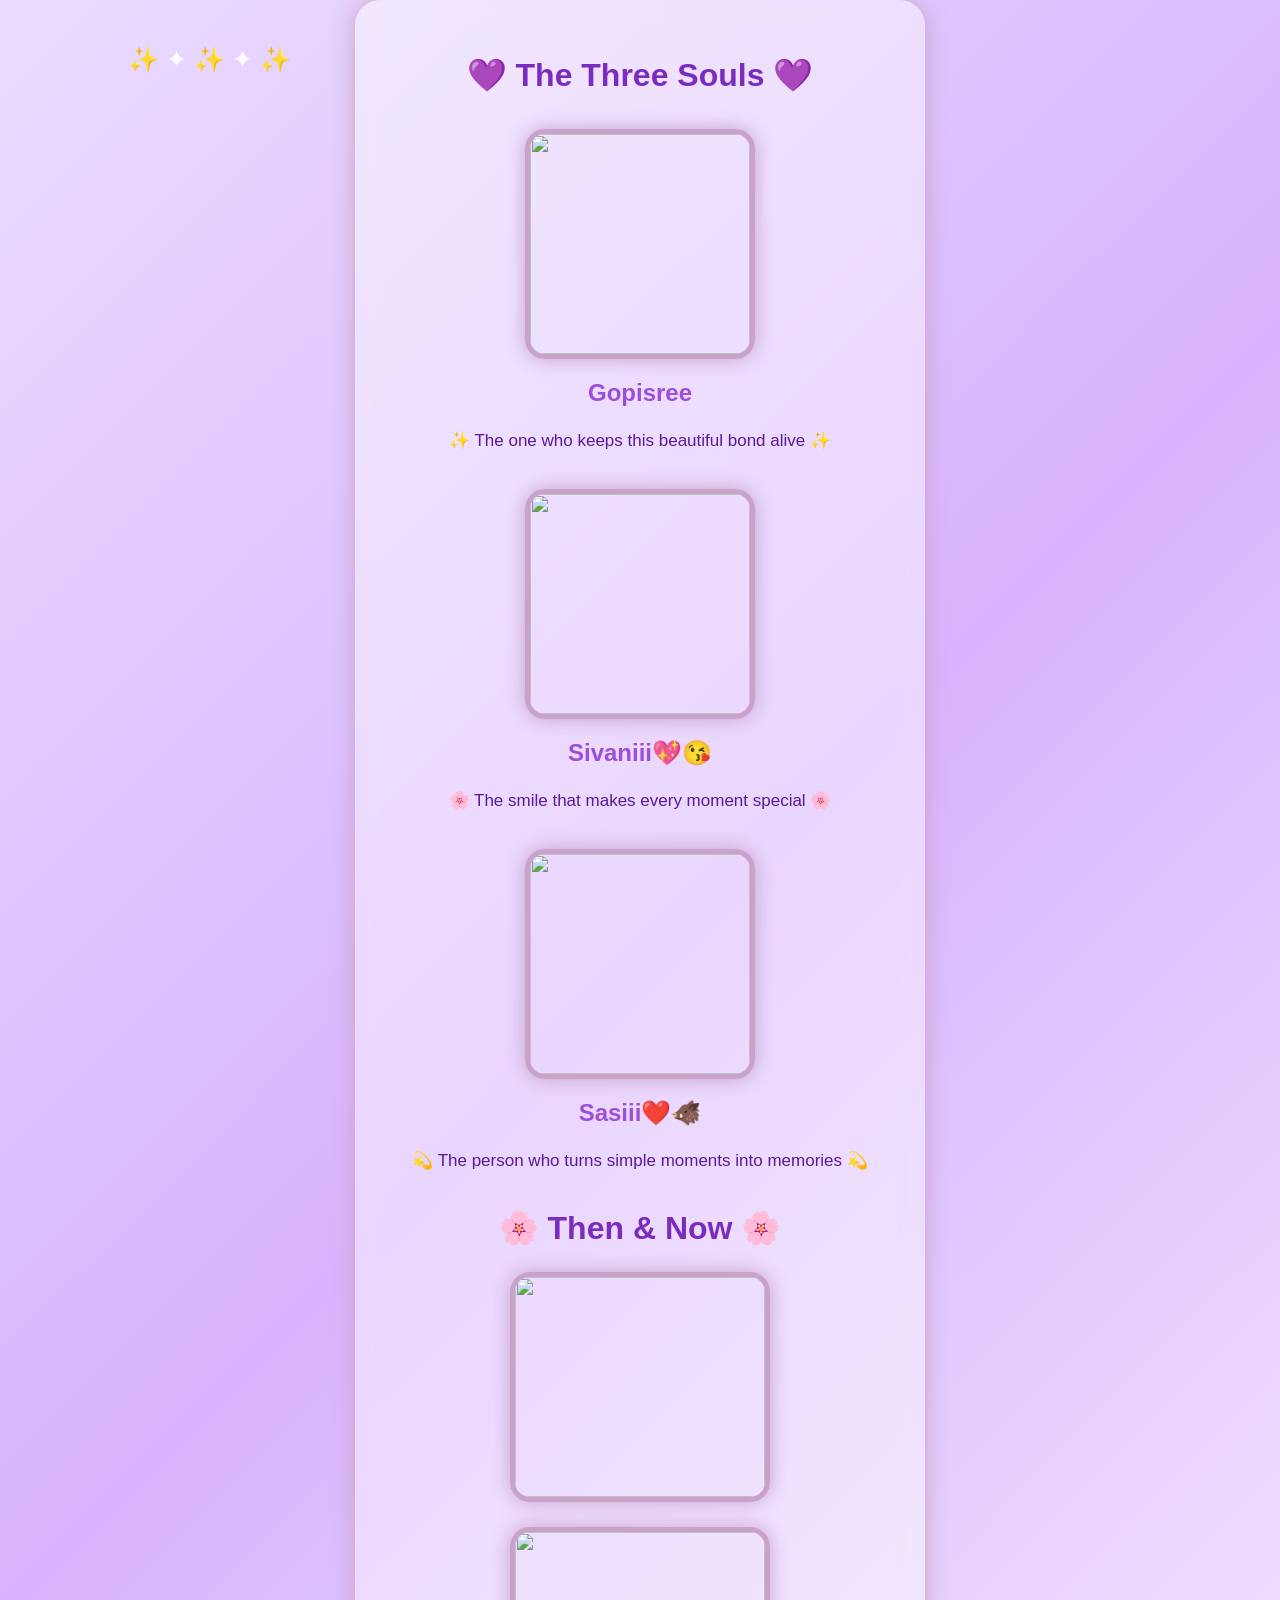
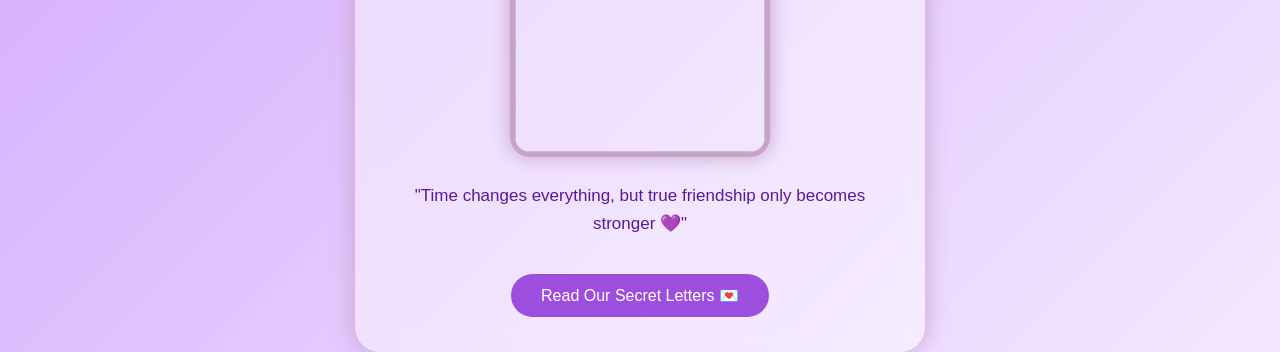
==== photos.html @ 608ba8dc "Add files via upload" ====
<!DOCTYPE html>
<html>

<head>

<title>Our Friendship Memories 💜</title>

<link rel="stylesheet" href="style.css">

</head>


<body>


<div class="login-box">


<h1>💜 The Three Souls 💜</h1>


<div class="friend">

<img src="images/me.jpeg">

<h2>Gopisree</h2>

<p>
✨ The one who keeps this beautiful bond alive ✨
</p>

</div>



<div class="friend">

<img src="images/friend1.jpeg">

<h2>Sivaniii💖😘</h2>

<p>
🌸 The smile that makes every moment special 🌸
</p>

</div>



<div class="friend">

<img src="images/friend2.jpeg">

<h2>Sasiii❤️🐗</h2>

<p>
💫 The person who turns simple moments into memories 💫
</p>

</div>



<h1>🌸 Then & Now 🌸</h1>


<div class="together">


<img src="images/together.jpeg">


<img src="images/together_.jpeg">


</div>



<p>
"Time changes everything, but true friendship only becomes stronger 💜"
</p>



<button onclick="nextPage()">

Read Our Secret Letters 💌

</button>



</div>



<script>

function nextPage(){

window.location.href="letters.html";

}

</script>


</body>

</html>
---- style.css ----
body {

    margin: 0;
    min-height: 100vh;

    display: flex;
    justify-content: center;
    align-items: center;

    background: linear-gradient(135deg, #eadcff, #d8b4fe, #f3e8ff);

    font-family: Arial, sans-serif;

    overflow-x: hidden;

}


/* Sparkles */

body::before {

    content: "✨ ✦ ✨ ✦ ✨";

    position: fixed;

    top: 5%;
    left: 10%;

    font-size: 25px;

    color: white;

    animation: sparkle 4s infinite alternate;

}


@keyframes sparkle {

    from {
        transform: translateY(0);
        opacity: 0.5;
    }

    to {
        transform: translateY(40px);
        opacity: 1;
    }

}



/* Main box */

.login-box {

    width: 85%;

    max-width: 500px;

    padding: 35px;

    text-align: center;

    background: rgba(255,255,255,0.45);

    backdrop-filter: blur(10px);

    border-radius: 25px;

    box-shadow: 0 0 25px #c8a2c8;

}



/* Headings */

h1 {

    color: #7b2cbf;

}


h2 {

    color: #9d4edd;

}



/* Paragraph */

p {

    color: #5a189a;

    font-size: 17px;

    line-height: 1.6;

}



/* Password input */

input {

    width: 220px;

    padding: 12px;

    border-radius: 25px;

    border: none;

    text-align: center;

    font-size: 16px;

}



/* Buttons */

button {

    margin-top: 20px;

    padding: 12px 30px;

    border: none;

    border-radius: 25px;

    background: #9d4edd;

    color: white;

    font-size: 16px;

    cursor: pointer;

}


button:hover {

    background: #7b2cbf;

    transform: scale(1.05);

}



/* FRIEND PHOTO SECTION */


.friend {

    margin: 35px 0;

    text-align: center;

}



.friend img {

    width: 220px;

    height: 220px;

    object-fit: cover;

    border-radius: 20px;

    border: 5px solid #c8a2c8;

    box-shadow: 0 0 20px #c8a2c8;

}



/* THEN NOW SECTION */


.together {

    text-align: center;

}


.together img {

    width: 250px;

    height: 220px;

    object-fit: cover;

    display: block;

    margin: 25px auto;

    border-radius: 20px;

    border: 5px solid #c8a2c8;

    box-shadow: 0 0 20px #c8a2c8;

}



/* Mobile screen */

@media(max-width:600px){


.login-box {

    width: 85%;

    max-width: 500px;

    padding: 35px;

    margin: 30px auto;

    text-align: center;

    background: rgba(255,255,255,0.45);

    backdrop-filter: blur(10px);

    border-radius: 25px;

    box-shadow: 0 0 25px #c8a2c8;

}


.friend img{

    width:200px;

    height:200px;

}


.together img{

    width:220px;

    height:200px;

}


}
.friend,
.together {

    display: block;

    width: 100%;

}
.photo-page {

    width: 90%;

    max-width: 700px;

    margin: 40px auto;

    text-align: center;

}


.photo-page .friend {

    margin-bottom: 60px;

    padding: 25px;

    background: rgba(255,255,255,0.45);

    border-radius: 25px;

    box-shadow: 0 0 20px #c8a2c8;

}


.photo-page .friend img {

    width: 230px;

    height: 230px;

    object-fit: cover;

    border-radius: 20px;

}


.photo-page .together {

    margin-top: 40px;

}


.photo-page .together img {

    display: block;

    width: 280px;

    height: 230px;

    object-fit: cover;

    margin: 30px auto;

    border-radius: 20px;

}
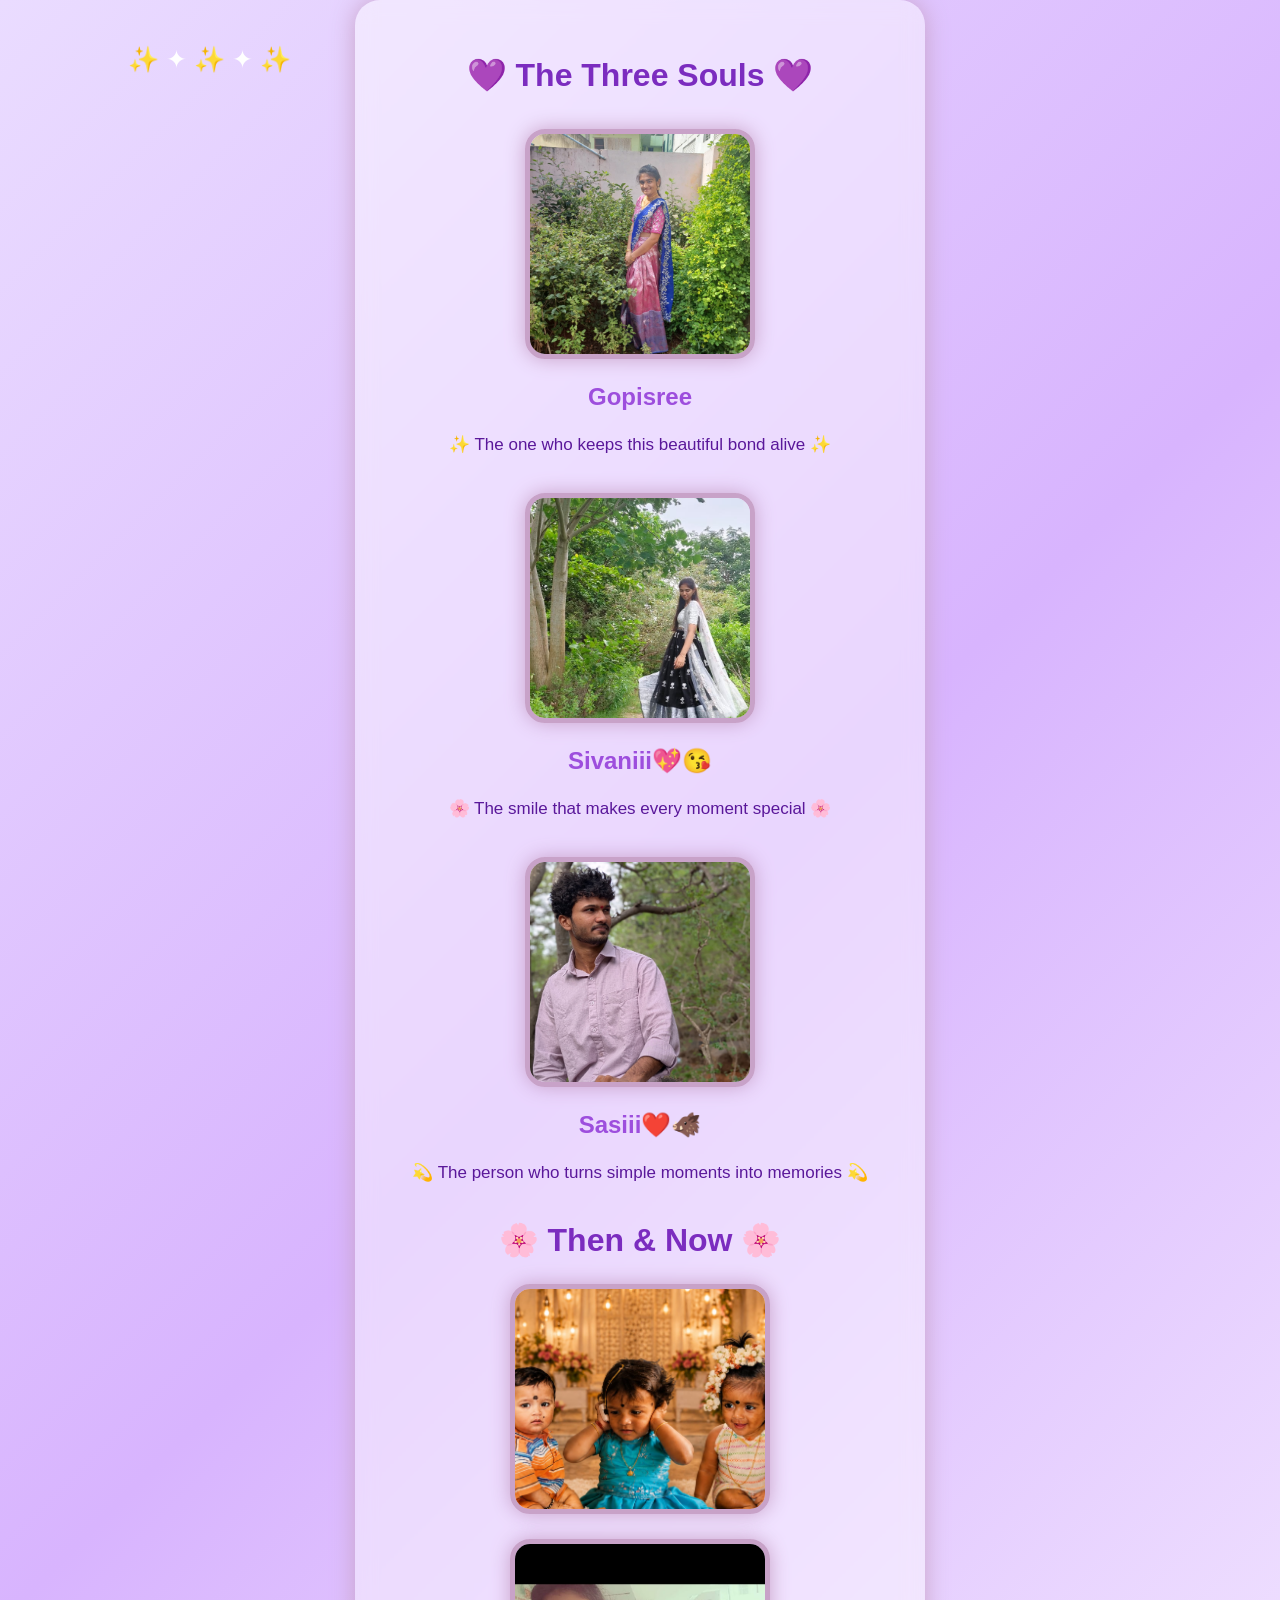
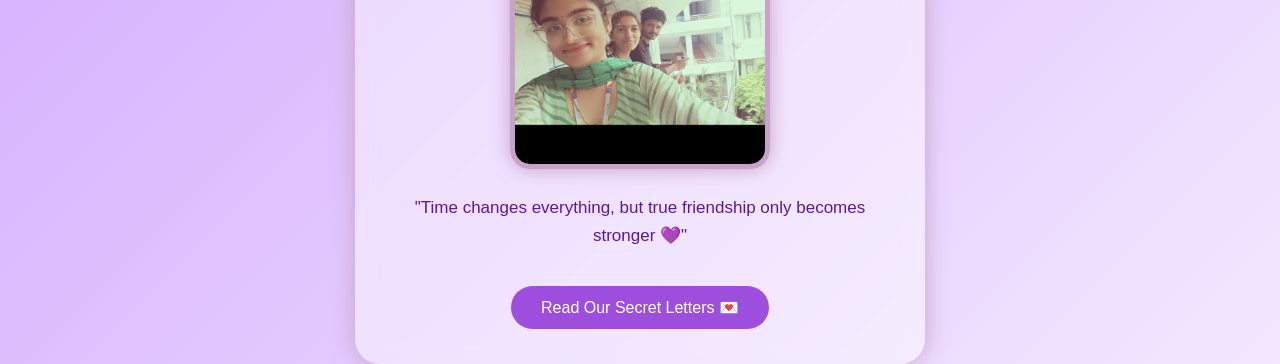
==== commit 9aa08902: "Add files via upload" ====
--- a/photos.html
+++ b/photos.html
@@ -21,7 +21,7 @@
 
 <div class="friend">
 
-<img src="images/me.jpeg">
+<img src="me.jpeg">
 
 <h2>Gopisree</h2>
 
@@ -35,7 +35,7 @@
 
 <div class="friend">
 
-<img src="images/friend1.jpeg">
+<img src="friend1.jpeg">
 
 <h2>Sivaniii💖😘</h2>
 
@@ -49,7 +49,7 @@
 
 <div class="friend">
 
-<img src="images/friend2.jpeg">
+<img src="friend2.jpeg">
 
 <h2>Sasiii❤️🐗</h2>
 
@@ -67,10 +67,10 @@
 <div class="together">
 
 
-<img src="images/together.jpeg">
+<img src="together.jpeg">
 
 
-<img src="images/together_.jpeg">
+<img src="together_.jpeg">
 
 
 </div>
